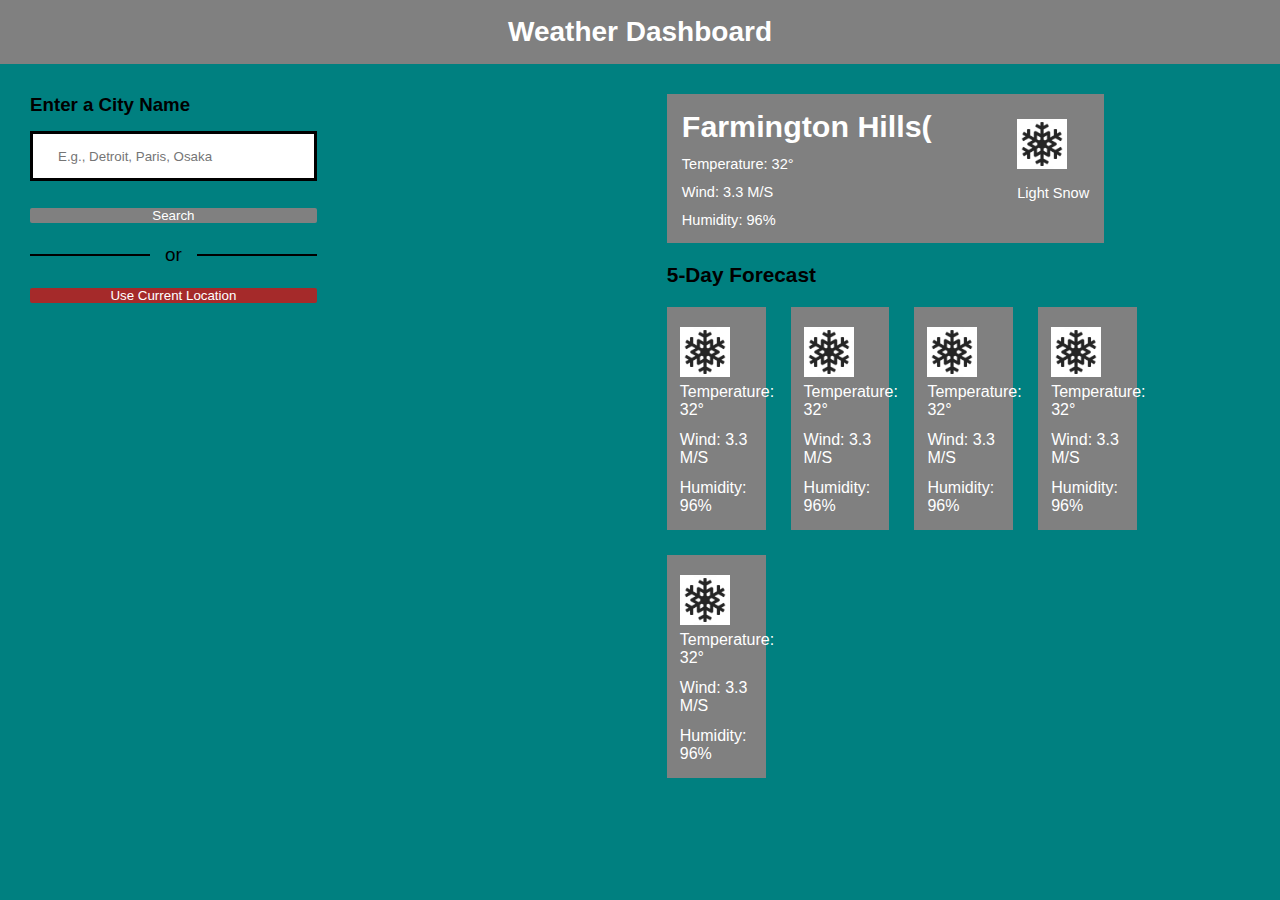
==== index.html @ a4769af3 "removed asset folder, javascript linked and console log doesn't function" ====
<!DOCTYPE html>
<html lang="en">
  <head>
    <meta charset="UTF-8" />
    <meta name="viewport" content="width=device-width, initial-scale=1.0" />
    <title>Weather Dashboard</title>
    <link rel="stylesheet" href="style.css" />
  </head>
  <body>
    <h1>Weather Dashboard</h1>
    <div class="container">
      <div class="weather-input">
        <h3>Enter a City Name</h3>
        <input class="input-city" type="text" placeholder="E.g., Detroit, Paris, Osaka" />
        <button class="search-btn">Search</button>
        <div class="divider"></div>
        <button class="location-btn">Use Current Location</button>
      </div>
      <div class="weather-stats">
        <div class="weather-current">
          <div class="specifics">
            <h2>Farmington Hills(</h2>
            <h4>Temperature: 32°</h4>
            <h4>Wind: 3.3 M/S</h4>
            <h4>Humidity: 96%</h4>
          </div>
          <div class="icon">
            <img
              src="snowflake.png"
              alt="snowflake icon"
              width="50px"
              height="50px"
            />
            <h4>Light Snow</h4>
          </div>
        </div>
        <div class="forecast-day">
          <h2>5-Day Forecast</h2>
          <ul class="card-pile">
            <li class="card">
            <img
                src="snowflake.png"
                alt="snowflake icon"
                width="50px"
                height="50px"
            />
              <h4>Temperature: 32°</h4>
              <h4>Wind: 3.3 M/S</h4>
              <h4>Humidity: 96%</h4>
            </li>

            <li class="card">
                <img
                src="snowflake.png"
                alt="snowflake icon"
                width="50px"
                height="50px"
              />
                <h4>Temperature: 32°</h4>
              <h4>Wind: 3.3 M/S</h4>
              <h4>Humidity: 96%</h4>
            </li>

            <li class="card">
                <img
                src="snowflake.png"
                alt="snowflake icon"
                width="50px"
                height="50px"
              />
              <h4>Temperature: 32°</h4>
              <h4>Wind: 3.3 M/S</h4>
              <h4>Humidity: 96%</h4>
            </li>

            <li class="card">
                <img
                src="snowflake.png"
                alt="snowflake icon"
                width="50px"
                height="50px"
              />
              <h4>Temperature: 32°</h4>
              <h4>Wind: 3.3 M/S</h4>
              <h4>Humidity: 96%</h4>
            </li>

            <li class="card">
                <img
                src="snowflake.png"
                alt="snowflake icon"
                width="50px"
                height="50px"
              />
              <h4>Temperature: 32°</h4>
              <h4>Wind: 3.3 M/S</h4>
              <h4>Humidity: 96%</h4>
            </li>
          </ul>
        </div>
      </div>
    </div>
  </body>
    <script src="script.js"></script>
</html>
---- style.css ----
* {
    margin: 0;
    padding: 0;
    box-sizing: border-box;
    font-family:'Lucida Sans', 'Lucida Sans Regular', 'Lucida Grande', 'Lucida Sans Unicode', Geneva, Verdana, sans-serif;
}

body {
    background: teal
}

h1 {
    color:white;
    padding: 16px 0;
    font-size: 1.75rem;
    text-align: center;
    background: gray
}

.container {
    display: flex;
    gap: 350px;
    padding: 30px;
}

/* search bar button and color */
.weather-input button{
    cursor: pointer;
    border: none;
    border-radius: 2px;
    width: 100%;
    outline: none;
    background-color: gray;
    color: white;
    
}

.weather-input{
    width: 600px
}

.weather-current{
    background: gray;
    color: white;
    width: 75%;
    padding: 10px 60px 10px 10px;
    display: flex;
    justify-content: space-between;
}

/* title of weather current section */
.weather-current h2{
    font-size: 1.9rem
}


/* city search bar */
.weather-input input{
    height: 50px;
    width: 100%;
    padding: 0 25px;
    border: 3px solid;
    margin: 15px 0 25px 0;
}

.weather-stats{
    width:100%
}

/* location button */
.weather-input .location-btn{
    background:brown
}

/* <--sets divder line between buttons with or comment--> */
.weather-input .divider{
    height: 2px;
    width: 100%;
    margin: 30px 0;
    background-color: black;
    display: flex;
    align-items: center;
    justify-content: center;
}

.weather-input .divider::before{
    content: "or";
    color: black;
    font-size: 1.18rem;
    padding: 0 15px;
    background-color: teal;
}

.weather-stats h4{
    margin-top: 12px;
    font-size: 1rem;
    font-weight: 400;
}

.weather-current h4{
    font-size: 0.91rem;
}
.weather-current .icon{
    max-width: 130px;
    margin-top: 10px;
}

/* forecast card styling */
.forecast-day h2{
    font-size: 1.3rem;
    margin: 20px 0;
}

.card-pile{
    gap: 25px;
    display: flex;
}

.card-pile .card{
    background: gray;
    list-style: none;
    color: white;
    padding: 15px 13px;
    width: calc(95%/5);
}

.card-pile .card img{
    max-width: 50px;
    margin: 5px 0 -10px 0;
}


/* <--responsiveness depending on screen size had to read and watch a few articles and videos to understand media queries and screen sizes */
@media (max-width: 1400px) {
    .weather-stats .weather-current{
        padding: 15px;
    }
    .card-pile {
        flex-wrap: wrap;
    }
    .card-pile .card {
        width: calc(95%/5 - 12px);
    }
@media (max-width: 950px) {
    .weather-input {
        width: 450px;
    }
    .card-pile .card {
        width: calc(100%/2 - 10px);
    }
}
@media (max-width: 750px) {
    .container {
        flex-wrap: wrap;
        padding: 15px;
    }
    .weather-input {
        width: 100%;
    }
}
}
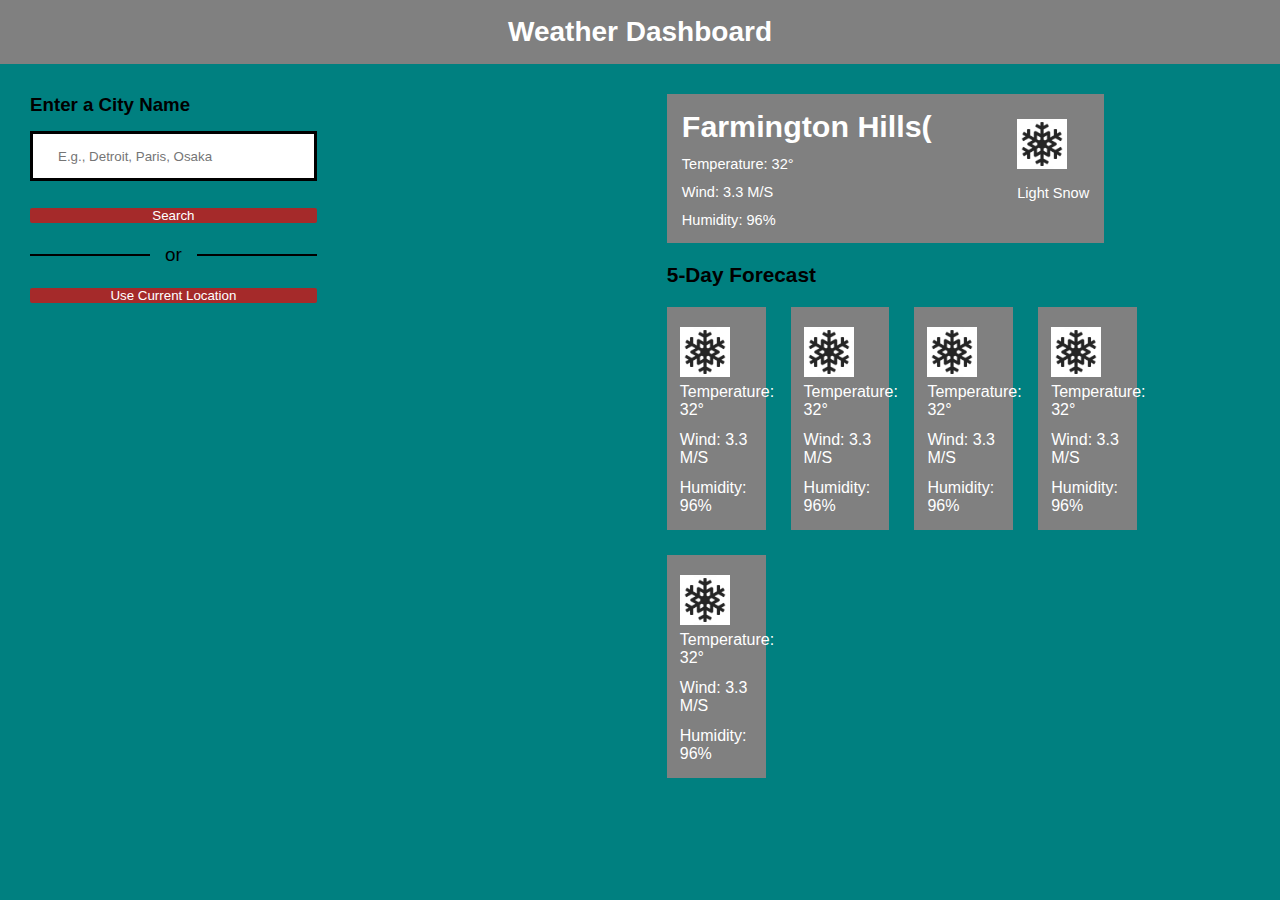
==== commit 6e4b2f70: "changed search bar button and got the console log working" ====
--- a/index.html
+++ b/index.html
@@ -11,8 +11,8 @@
     <div class="container">
       <div class="weather-input">
         <h3>Enter a City Name</h3>
-        <input class="input-city" type="text" placeholder="E.g., Detroit, Paris, Osaka" />
-        <button class="search-btn">Search</button>
+        <input id="city-input" type="text" placeholder="E.g., Detroit, Paris, Osaka" />
+        <button id="searchBttn" class="search-btn">Search</button>
         <div class="divider"></div>
         <button class="location-btn">Use Current Location</button>
       </div>
--- a/style.css
+++ b/style.css
@@ -65,6 +65,11 @@
 
 .weather-stats{
     width:100%
+}
+
+/* search button */
+.weather-input .search-btn{
+    background:brown
 }
 
 /* location button */
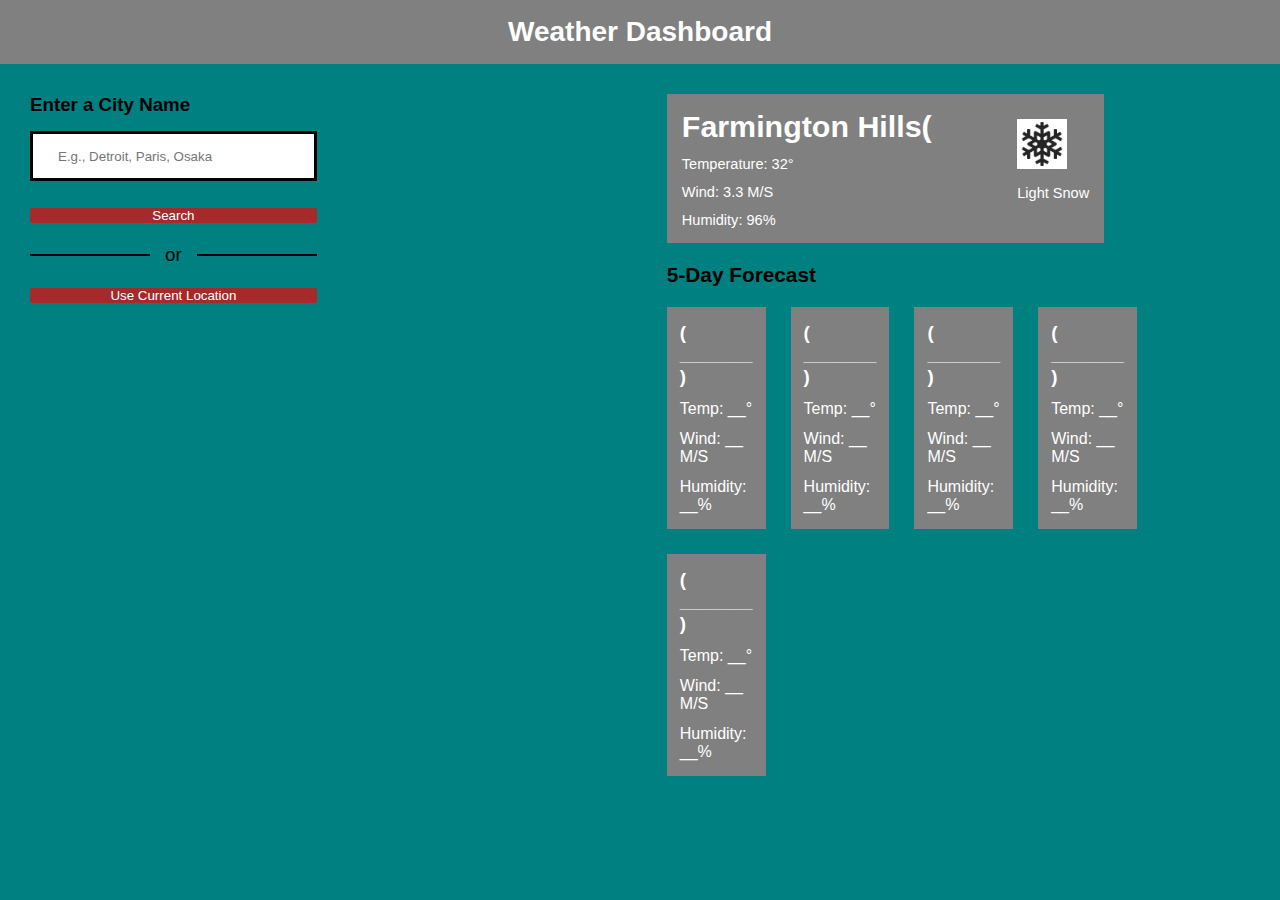
==== commit 25a4bfa3: "added weather cards to javascript but they don't populate" ====
--- a/index.html
+++ b/index.html
@@ -11,7 +11,7 @@
     <div class="container">
       <div class="weather-input">
         <h3>Enter a City Name</h3>
-        <input id="city-input" type="text" placeholder="E.g., Detroit, Paris, Osaka" />
+        <input id="city-name" type="text" placeholder="E.g., Detroit, Paris, Osaka" />
         <button id="searchBttn" class="search-btn">Search</button>
         <div class="divider"></div>
         <button class="location-btn">Use Current Location</button>
@@ -38,63 +38,38 @@
           <h2>5-Day Forecast</h2>
           <ul class="card-pile">
             <li class="card">
-            <img
-                src="snowflake.png"
-                alt="snowflake icon"
-                width="50px"
-                height="50px"
-            />
-              <h4>Temperature: 32°</h4>
-              <h4>Wind: 3.3 M/S</h4>
-              <h4>Humidity: 96%</h4>
+              <h3>( _______ )</h3>
+              <h4>Temp: __°</h4>
+              <h4>Wind: __ M/S</h4>
+              <h4>Humidity: __%</h4>
             </li>
 
             <li class="card">
-                <img
-                src="snowflake.png"
-                alt="snowflake icon"
-                width="50px"
-                height="50px"
-              />
-                <h4>Temperature: 32°</h4>
-              <h4>Wind: 3.3 M/S</h4>
-              <h4>Humidity: 96%</h4>
+              <h3>( _______ )</h3>
+              <h4>Temp: __°</h4>
+              <h4>Wind: __ M/S</h4>
+              <h4>Humidity: __%</h4>
             </li>
 
             <li class="card">
-                <img
-                src="snowflake.png"
-                alt="snowflake icon"
-                width="50px"
-                height="50px"
-              />
-              <h4>Temperature: 32°</h4>
-              <h4>Wind: 3.3 M/S</h4>
-              <h4>Humidity: 96%</h4>
+              <h3>( _______ )</h3>
+              <h4>Temp: __°</h4>
+              <h4>Wind: __ M/S</h4>
+              <h4>Humidity: __%</h4>
             </li>
 
             <li class="card">
-                <img
-                src="snowflake.png"
-                alt="snowflake icon"
-                width="50px"
-                height="50px"
-              />
-              <h4>Temperature: 32°</h4>
-              <h4>Wind: 3.3 M/S</h4>
-              <h4>Humidity: 96%</h4>
+              <h3>( _______ )</h3>
+              <h4>Temp: __°</h4>
+              <h4>Wind: __ M/S</h4>
+              <h4>Humidity: __%</h4>
             </li>
 
             <li class="card">
-                <img
-                src="snowflake.png"
-                alt="snowflake icon"
-                width="50px"
-                height="50px"
-              />
-              <h4>Temperature: 32°</h4>
-              <h4>Wind: 3.3 M/S</h4>
-              <h4>Humidity: 96%</h4>
+              <h3>( _______ )</h3>
+              <h4>Temp: __°</h4>
+              <h4>Wind: __ M/S</h4>
+              <h4>Humidity: __%</h4>
             </li>
           </ul>
         </div>
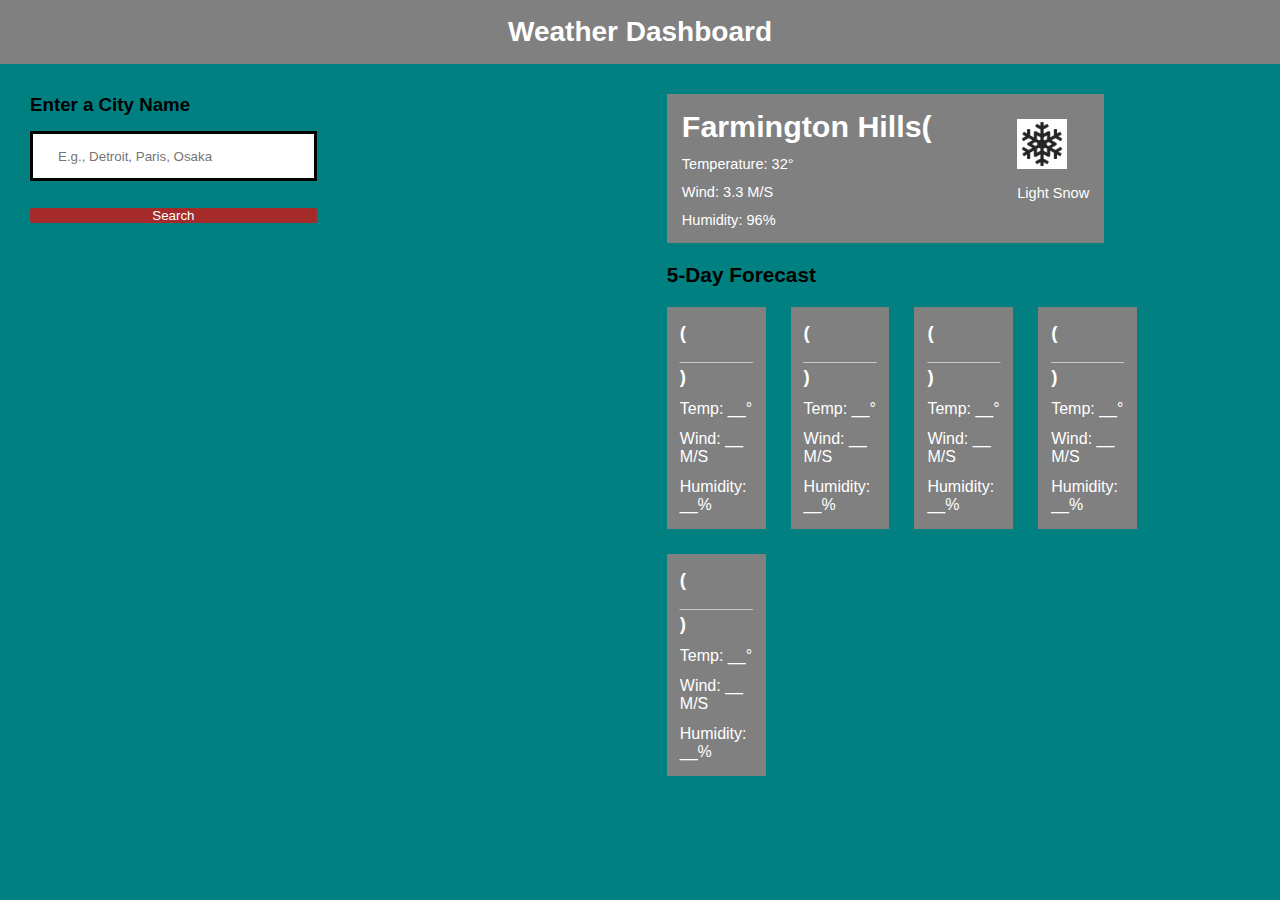
==== commit d6a79444: "reworked styling" ====
--- a/index.html
+++ b/index.html
@@ -13,8 +13,6 @@
         <h3>Enter a City Name</h3>
         <input id="city-name" type="text" placeholder="E.g., Detroit, Paris, Osaka" />
         <button id="searchBttn" class="search-btn">Search</button>
-        <div class="divider"></div>
-        <button class="location-btn">Use Current Location</button>
       </div>
       <div class="weather-stats">
         <div class="weather-current">
--- a/style.css
+++ b/style.css
@@ -53,7 +53,6 @@
     font-size: 1.9rem
 }
 
-
 /* city search bar */
 .weather-input input{
     height: 50px;
@@ -70,30 +69,6 @@
 /* search button */
 .weather-input .search-btn{
     background:brown
-}
-
-/* location button */
-.weather-input .location-btn{
-    background:brown
-}
-
-/* <--sets divder line between buttons with or comment--> */
-.weather-input .divider{
-    height: 2px;
-    width: 100%;
-    margin: 30px 0;
-    background-color: black;
-    display: flex;
-    align-items: center;
-    justify-content: center;
-}
-
-.weather-input .divider::before{
-    content: "or";
-    color: black;
-    font-size: 1.18rem;
-    padding: 0 15px;
-    background-color: teal;
 }
 
 .weather-stats h4{
@@ -134,7 +109,6 @@
     margin: 5px 0 -10px 0;
 }
 
-
 /* <--responsiveness depending on screen size had to read and watch a few articles and videos to understand media queries and screen sizes */
 @media (max-width: 1400px) {
     .weather-stats .weather-current{
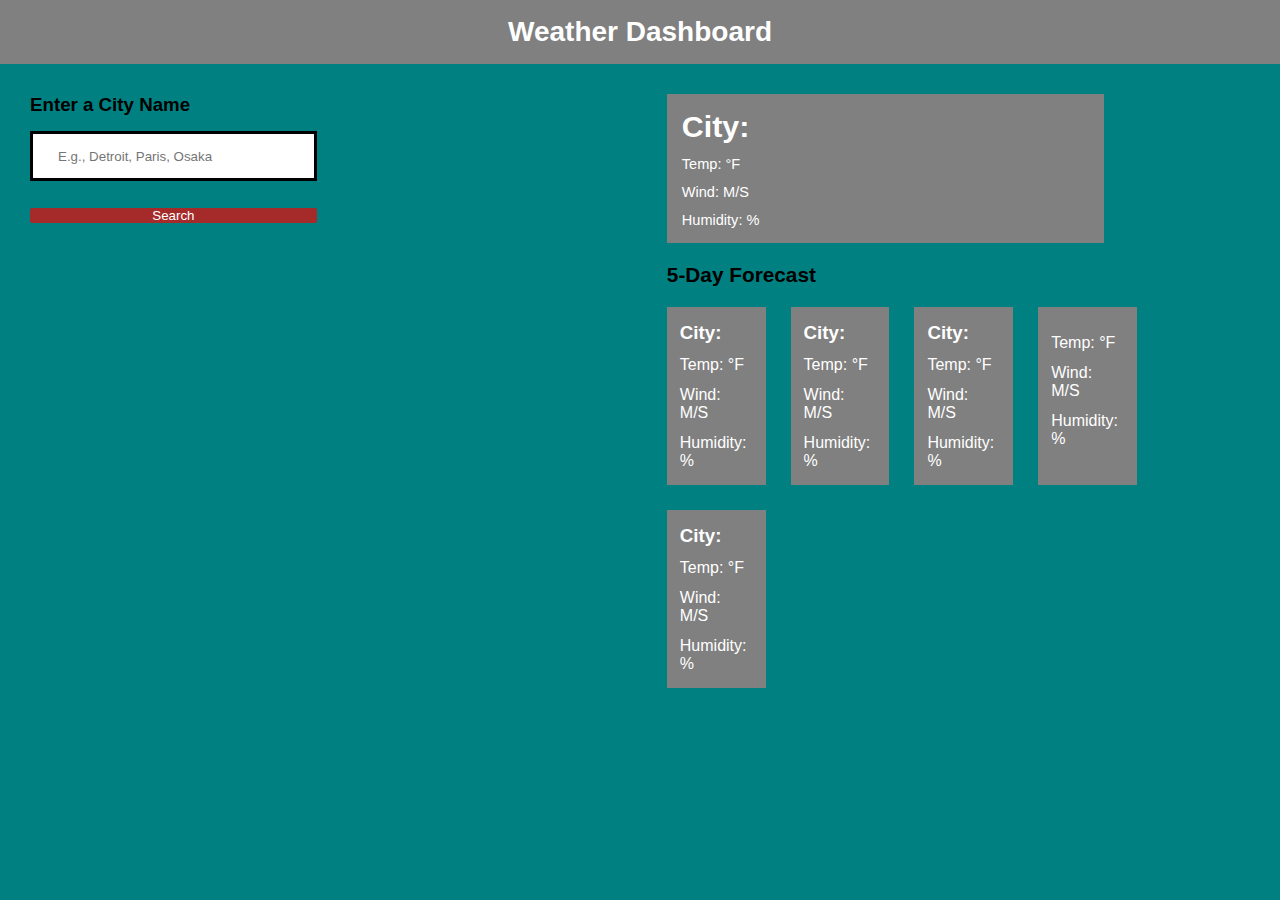
==== commit 228b35d4: "slightly reworked and java still isnt functioning" ====
--- a/index.html
+++ b/index.html
@@ -17,57 +17,50 @@
       <div class="weather-stats">
         <div class="weather-current">
           <div class="specifics">
-            <h2>Farmington Hills(</h2>
-            <h4>Temperature: 32°</h4>
-            <h4>Wind: 3.3 M/S</h4>
-            <h4>Humidity: 96%</h4>
+            <h2>City: </h2>
+            <h4>Temp: °F</h4>
+            <h4>Wind: M/S</h4>
+            <h4>Humidity: %</h4>
           </div>
           <div class="icon">
-            <img
-              src="snowflake.png"
-              alt="snowflake icon"
-              width="50px"
-              height="50px"
-            />
-            <h4>Light Snow</h4>
           </div>
         </div>
         <div class="forecast-day">
           <h2>5-Day Forecast</h2>
           <ul class="card-pile">
             <li class="card">
-              <h3>( _______ )</h3>
-              <h4>Temp: __°</h4>
-              <h4>Wind: __ M/S</h4>
-              <h4>Humidity: __%</h4>
+              <h3>City: </h3>
+              <h4>Temp: °F</h4>
+              <h4>Wind: M/S</h4>
+              <h4>Humidity: %</h4>
             </li>
 
             <li class="card">
-              <h3>( _______ )</h3>
-              <h4>Temp: __°</h4>
-              <h4>Wind: __ M/S</h4>
-              <h4>Humidity: __%</h4>
+              <h3>City: </h3>
+              <h4>Temp: °F</h4>
+              <h4>Wind: M/S</h4>
+              <h4>Humidity: %</h4>
             </li>
 
             <li class="card">
-              <h3>( _______ )</h3>
-              <h4>Temp: __°</h4>
-              <h4>Wind: __ M/S</h4>
-              <h4>Humidity: __%</h4>
+              <h3>City: </h3>
+              <h4>Temp: °F</h4>
+              <h4>Wind: M/S</h4>
+              <h4>Humidity: %</h4>
             </li>
 
             <li class="card">
-              <h3>( _______ )</h3>
-              <h4>Temp: __°</h4>
-              <h4>Wind: __ M/S</h4>
-              <h4>Humidity: __%</h4>
+              <h3></h3>
+              <h4>Temp: °F</h4>
+              <h4>Wind: M/S</h4>
+              <h4>Humidity: %</h4>
             </li>
 
             <li class="card">
-              <h3>( _______ )</h3>
-              <h4>Temp: __°</h4>
-              <h4>Wind: __ M/S</h4>
-              <h4>Humidity: __%</h4>
+              <h3>City: </h3>
+              <h4>Temp: °F</h4>
+              <h4>Wind: M/S</h4>
+              <h4>Humidity: %</h4>
             </li>
           </ul>
         </div>
